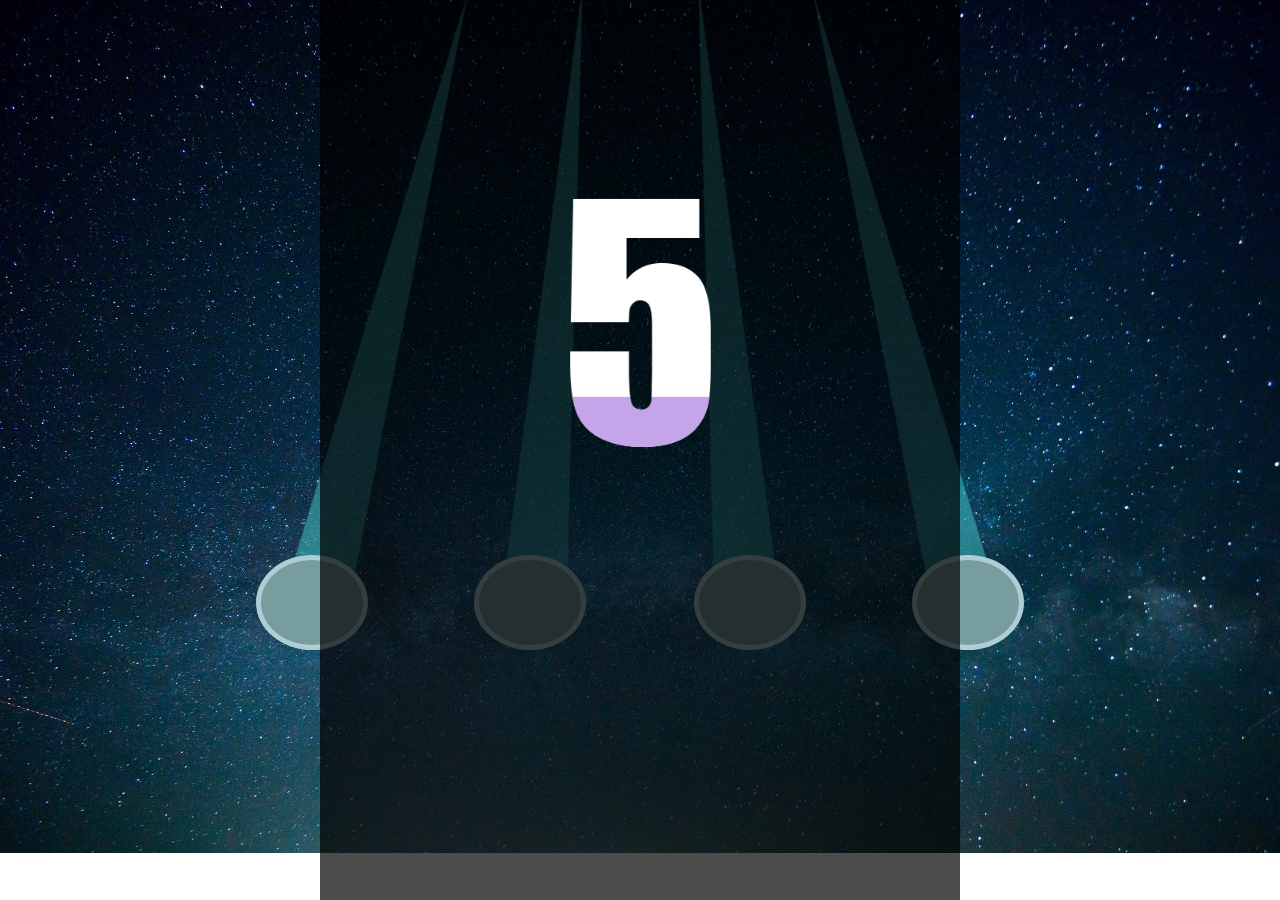
==== index.html @ b30aeeb0 "first" ====
<!DOCTYPE html>
<html lang="en" style="height: 100vh">
	<head>
		<meta charset="utf-8">
		<title>music game</title>
		<meta name="viewport" content="width=device-width, initial-scale=1.0, minimum-scale=1.0, maximum-scale=1.0,user-scalable=no">
		<meta http-equiv="Cache-Control" content="max-age=0">
		<meta name="apple-touch-fullscreen" content="yes">
		<meta name="apple-mobile-web-app-capable" content="yes">
		<meta name="Description" content="">
		<meta name="Keywords" content="">
		<link rel="stylesheet" href="css/main.css">
		
	</head>
<body >
	<div class="game" id="game" >
		<audio id="d1" src="d1.mp3" ></audio>  
		<audio id="d2" src="d2.mp3" ></audio>  
		<audio id="d3" src="d3.mp3" ></audio>  
		<audio id="d4" src="d4.mp3" ></audio>  
		<img src="images/main.jpg"  />
		<!-- <img src="images/logo2.png"  class="logo" /> -->
		<div class="track track1" ></div>			
		<div class="track track2"></div>
		<div class="track track3">	</div>
		<div class="track track4"></div>
		<div class="collection-btn" id="target-btn">
			<div class="btn btn1 "></div>
			<div class="btn btn2 "></div>
			<div class="btn btn3 "></div>
			<div class="btn btn4 "></div>
		</div>
		<div class="startGame"></div>
		<div class="msg"></div>
	</div>
	<div class="mask"></div>
	
	<script src="js/zepto.min.js"></script>
	<script src="js/Rhythm.js"></script>
	<script src="js/howler.min.js"></script>
	<script>
		$('#game').Rhythm({

			musicUrl:'./d11.mp3', //音樂
			speed :90, 	//落下速度
			startT :1000, 	//出現時間
			Countdown :60	//遊戲時間
		});
	</script>
</body></html>
---- css/main.css ----
@charset "UTF-8";

/**
 * @authors H君 (qq:262281610)
 * @date    2014-10-17 17:12:51
 * @version 1.0
 */
body,
div,
ul,
li,
a,
img,
h1,
h2,
h3,
h4,
h5,
h6,
p,
input,
table,
tr,
td {
    margin: 0;
    padding: 0;
}

article,
aside,
details,
figcaption,
figure,
footer,
header,
hgroup,
menu,
nav,
section {
    display: block;
}

body {
    font-family: Arial, Helvetica, sans-serif;
    font-size: 13px;
    

}

img,
input {
    border: 0;
    outline: none;
}

ul {
    list-style: none;
}

i,
b {
    font-weight: normal;
}

.game {
    text-align: center;
    /* max-width: 1080px; */
    /* min-width: 320px; */
    margin: 0 auto;
    position: relative;
}

.game img {
    width: 100%;
    vertical-align: middle;
}

.game .logo {
    width: 30%;
    position: absolute;
    top: 2%;
    left: 2%;
}

.game .countdown {
    font-size: 2em;
    position: absolute;
    top: 2%;
    left: 3%;
    color: #fff;
}

.game .score {
    color: #fff;
    position: absolute;
    top: 2%;
    right: 5%;
    font-size: 22px;
}

.track {
    background: url(../images/guidao2.png) no-repeat center 0;
    position: absolute;
    width: 15%;
    height: 75%;
    top: -2%;
    overflow: hidden;
}

.trackHigh {
    background: url(../images/guidao.png) no-repeat center 0;
}

.track1 {
    left: 23%;
    -webkit-transform: rotate(14deg);
    -moz-transform: rotate(14deg);
    -ms-transform: rotate(14deg);
    -o-transform: rotate(14deg);
    transform: rotate(14deg);
}

.track2 {
    left: 36%;
    -webkit-transform: rotate(4.5deg);
    -moz-transform: rotate(4.5deg);
    -ms-transform: rotate(4.5deg);
    -o-transform: rotate(4.5deg);
    transform: rotate(4.5deg);
}

.track3 {
    right: 36%;
    -webkit-transform: rotate(-4.5deg);
    -moz-transform: rotate(-4.5deg);
    -ms-transform: rotate(-4.5deg);
    -o-transform: rotate(-4.5deg);
    transform: rotate(-4.5deg);
}

.track4 {
    right: 23%;
    -webkit-transform: rotate(-14deg);
    -moz-transform: rotate(-14deg);
    -ms-transform: rotate(-14deg);
    -o-transform: rotate(-14deg);
    transform: rotate(-14deg);
}

.track .target {
    width: 30px;
    height: 30px;
    background: url(../images/logo.png) no-repeat center center;
    background-size: 0;
    margin: 0 auto;
    /* -webkit-animation: animation 4s ease-in 0 forwards;  */
    position: absolute;
    left: 50%;
    margin-left: -15px;
}

.track .btn {
    position: absolute;
    bottom: -10%;
    left: -14%;
    width: 100%;
    height: 5%;
    border-radius: 50%;
    background: #789D9F;
    border: 5px solid #AFCDD5;
    z-index: 9998;
}

.track .btn2,
.track .btn3 {
    bottom: -10%;
}

.collection-btn .btn {
    position: absolute;
    width: 8%;
    height: 10%;
    border-radius: 50%;
    background: #789D9F;
    border: 5px solid #AFCDD5;
    top: 65%;
}

.collection-btn .btnHigh {
    border: 5px solid #fff;
    box-shadow: 0 0 30px #fff;
}

.collection-btn .btn1 {
    left: 20%;
}

.collection-btn .btn2 {
    left: 37%;
}

.collection-btn .btn3 {
    right: 37%;
}

.collection-btn .btn4 {
    right: 20%;
}

.startGame {
    position: fixed;
    top: 0;
    bottom: 0;
    left: 0;
    right: 0;
    background-color: rgba(0, 0, 0, .7);
    background-repeat: no-repeat;
    background-position: center 30%;
    background-size: 22%;
    z-index: 9999;
    min-width: 320px;
    max-width: 640px;
    margin: 0 auto;
    width: 100%;
    height: 100%;
}

.mask {
    /* width: 100%;
    height: 100%; */
    position: fixed;
    top: 0;
    bottom: 0;
    left: 0;
    right: 0;
    background-color: rgba(0, 0, 0, .5);
    /* min-width: 640;
    max-width: 640; */
    margin: 0 auto;
    display: none;
}

.msg {
    position: absolute;
    width: 30%;
    top: 15%;
    left: 30%;
    z-index: 999;
    background: rgba(51, 32, 120, .8);
    border: 1px solid #9A93A6;
    border-radius: 4px;
    color: #fff;
    padding: 5% 3%;
    line-height: 20px;
    font-size: 30px;
    text-align: center;
    display: none;
}

.msg p {
    line-height: 90px;
    font-weight: 900;
    /* font-size: 80; */
}

.msg .close {
    position: absolute;
    right: -10px;
    top: -10px;
    width: 30px;
    height: 30px;
    border-radius: 50%;
    display: inline-block;
    background: rgba(201, 199, 199, 1);
    border: 3px solid #fff;
    color: #747374;
    font-weight: 700;
    font-size: 18px;
    text-decoration: none;
    text-align: center;
    line-height: 30px;
}

.msg .line {
    width: 80%;
    margin: 8% auto;
    border-top: 1px solid #fff;
}

.msg .tip {
    font-size: 12px;
    text-align: left;
    font-weight: normal;
}

@-keyframes fadeIn {
    0% {
        background-position: -100%;
    }

    100% {
        background-position: 0
    }
}
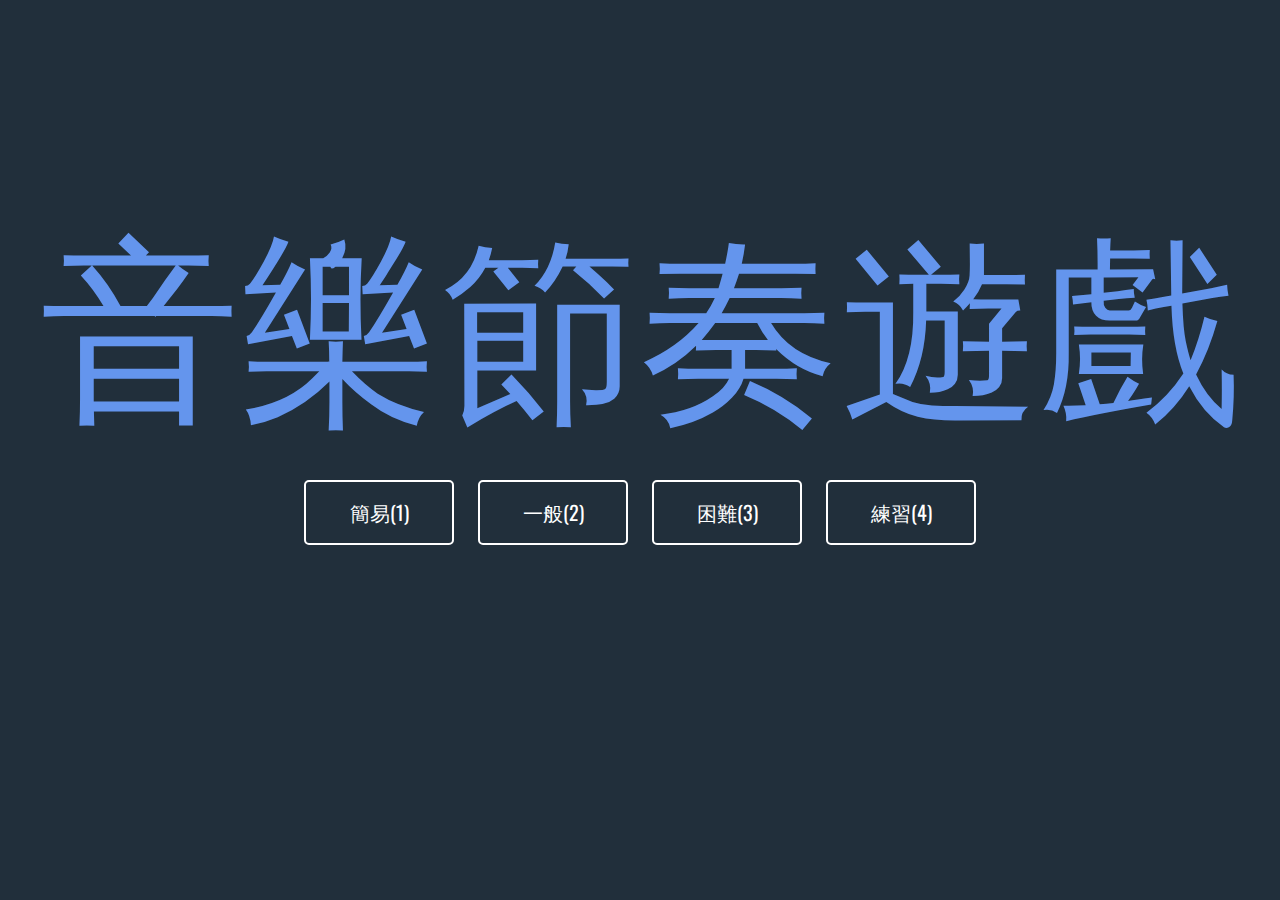
==== commit b3fd412e: "final" ====
--- a/index.html
+++ b/index.html
@@ -1,50 +1,92 @@
 <!DOCTYPE html>
-<html lang="en" style="height: 100vh">
-	<head>
-		<meta charset="utf-8">
-		<title>music game</title>
-		<meta name="viewport" content="width=device-width, initial-scale=1.0, minimum-scale=1.0, maximum-scale=1.0,user-scalable=no">
-		<meta http-equiv="Cache-Control" content="max-age=0">
-		<meta name="apple-touch-fullscreen" content="yes">
-		<meta name="apple-mobile-web-app-capable" content="yes">
-		<meta name="Description" content="">
-		<meta name="Keywords" content="">
-		<link rel="stylesheet" href="css/main.css">
-		
-	</head>
-<body >
-	<div class="game" id="game" >
-		<audio id="d1" src="d1.mp3" ></audio>  
-		<audio id="d2" src="d2.mp3" ></audio>  
-		<audio id="d3" src="d3.mp3" ></audio>  
-		<audio id="d4" src="d4.mp3" ></audio>  
-		<img src="images/main.jpg"  />
-		<!-- <img src="images/logo2.png"  class="logo" /> -->
-		<div class="track track1" ></div>			
-		<div class="track track2"></div>
-		<div class="track track3">	</div>
-		<div class="track track4"></div>
-		<div class="collection-btn" id="target-btn">
-			<div class="btn btn1 "></div>
-			<div class="btn btn2 "></div>
-			<div class="btn btn3 "></div>
-			<div class="btn btn4 "></div>
-		</div>
-		<div class="startGame"></div>
-		<div class="msg"></div>
-	</div>
-	<div class="mask"></div>
-	
-	<script src="js/zepto.min.js"></script>
-	<script src="js/Rhythm.js"></script>
-	<script src="js/howler.min.js"></script>
-	<script>
-		$('#game').Rhythm({
+<html lang="en">
 
-			musicUrl:'./d11.mp3', //音樂
-			speed :90, 	//落下速度
-			startT :1000, 	//出現時間
-			Countdown :60	//遊戲時間
-		});
-	</script>
-</body></html>+<head>
+    <meta charset="UTF-8">
+    <meta name="viewport" content="width=device-width, initial-scale=1.0">
+    <meta http-equiv="X-UA-Compatible" content="ie=edge">
+    <title>音樂節奏遊戲</title>
+    <link rel="stylesheet" href="css/shared.css" />
+    <link rel="stylesheet" href="css/splash-screen.css" />
+    <script src="js/jquery.min.js" type="text/javascript"></script>
+    <script>
+        $(document).ready(function () {
+
+
+
+            $(document).keydown(function (event) {
+                switch (event.keyCode) {
+                    case 68:
+                        setTimeout(function () {
+                            $('#L1').css({
+                                "background": "white",
+                                "color": "var(--blue-grey)"
+                            });
+                        }, 200);
+
+
+                        $('#L1').get(0).click();
+                        // alert('按下了D');
+
+                        window.location.href = 'index1.html';
+                        return;
+                    case 70:
+                        setTimeout(function () {
+                            $('#L2').css({
+                                "background": "white",
+                                "color": "var(--blue-grey)"
+                            });
+                        }, 200);
+                        $('#L2').get(0).click();
+
+                        // console.log('按下了F');
+                        window.location.href = 'index2.html';
+
+                        return;
+                    case 74:
+                        setTimeout(function () {
+                            $('#L3').css({
+                                "background": "white",
+                                "color": "var(--blue-grey)"
+                            });
+                        }, 200);
+                        $('#L3').get(0).click();
+                        // console.log('按下了J');
+                        window.location.href = 'index3.html';
+
+                        return;
+                    case 75:
+                        setTimeout(function () {
+                            $('#L4').css({
+                                "background": "white",
+                                "color": "var(--blue-grey)"
+                            });
+                        }, 200);
+                        $('#L4').get(0).click();
+                        // console.log('按下了K');
+                        window.location.href = 'index4.html';
+
+                        return;
+                }
+
+            });
+
+        });
+    </script>
+</head>
+
+<body id="particles">
+    <header>
+        <span class="title">音樂節奏遊戲</span><br>
+        <button id="L1" class="tab btn">簡易(1)</button>
+        <button id="L2" class="tab btn">一般(2)</button>
+        <button id="L3" class="tab btn">困難(3)</button>
+        <button id="L4" class="tab btn">練習(4)</button>
+
+    </header>
+
+
+</body>
+
+
+</html>--- a/css/shared.css
+++ b/css/shared.css
@@ -0,0 +1,119 @@
+/* Fonts: Oswald & Squada One */
+@import url('https://fonts.googleapis.com/css?family=Oswald|Squada+One&display=swap');
+/* Font Awesome */
+@import url("../font-awesome/css/all.min.css");
+/* ------------------------- */
+
+:root{
+    --blue-grey: rgb(33, 47, 59);
+    --blue-grey-translucent: rgba(33, 47, 59, 0.918);
+    --disabled-red: rgb(216, 112, 112);
+    --star-yellow: rgb(156, 125, 46);
+    --custom-green: rgb(57, 182, 57);
+}
+
+*{
+    font-family: 'Oswald', sans-serif;
+    padding: 0;
+    margin: 0;
+    outline: none;
+    color: white;
+}
+
+body, html {
+	text-align: center;
+	background: var(--blue-grey);
+}
+
+/* <hr>, <hr class="white"> */
+hr{
+    height: 0; 
+    border: none;
+    border-top: 2px var(--blue-grey) solid;
+}
+
+hr.white{
+    border-top: 2px white solid;
+}
+
+/*
+For DSEG font family.
+CSS Level 3 Optimized.
+2017-03-15 by Keshikan
+
+*/
+
+@font-face {
+    font-family: "DSEG";
+    src: url("../assets/dseg.woff") format('woff');
+  }
+ 
+
+/* <button class="btn">...</button> */
+.btn{
+    padding: 15px;
+    font-size: 20px;
+    color: white;
+    background: transparent;
+    border: 2px white solid;
+    border-radius: 5px;
+    text-transform: uppercase;
+    margin: 10px;
+    transition: background 0.75s ease-in-out, color 0.75s ease-in-out;
+}
+
+.btn:hover:not([disabled]){
+    color: var(--blue-grey);
+    background: white;
+}
+
+/* Animations */
+@keyframes fade-in{
+    from{opacity: 0;}
+    to{opacity: 1;}
+}
+
+@keyframes fade-out{
+    from{opacity: 1;}
+    to{opacity: 0;}
+}
+
+@keyframes rotate{
+    from{transform: rotate(0deg);}
+    to{transform: rotate(360deg);}
+}
+
+/* Color-Change Animations */
+@keyframes color-change-text {
+	0% {color: cornflowerblue;}
+	25% {color: green;}
+	50% {color: rgb(175, 53, 175);}
+	75% {color: rgb(175, 163, 53);}
+	100% {color: cornflowerblue;}
+}
+@keyframes color-change-border {
+	0% {border-color: cornflowerblue;}
+	25% {border-color: green;}
+	50% {border-color: rgb(175, 53, 175);}
+	75% {border-color: rgb(175, 163, 53);}
+	100% {border-color: cornflowerblue;}
+}
+@keyframes color-change-background {
+	0% {background-color: cornflowerblue;}
+	25% {background-color: green;}
+	50% {background-color: rgb(175, 53, 175);}
+	75% {background-color: var(--star-yellow);}
+	100% {background-color: cornflowerblue;}
+}
+@keyframes color-change-text-border {
+	0% {color: cornflowerblue;border-color: cornflowerblue;}
+	25% {color: green;border-color: green;}
+	50% {color: rgb(175, 53, 175);border-color: rgb(175, 53, 175);}
+	75% {color: rgb(175, 163, 53);border-color: rgb(175, 163, 53);}
+	100% {color: cornflowerblue;border-color: cornflowerblue;}
+}
+
+/* Hide class */
+.hide{
+	display: none !important;
+}--- a/css/splash-screen.css
+++ b/css/splash-screen.css
@@ -0,0 +1,330 @@
+/* |--------------------------------| */
+
+/* | CSS File for the splash-screen | */
+
+/* |--------------------------------| */
+
+/* Reset Styles */
+
+html {
+	animation: fade-in 1.5s ease-in-out;
+}
+/* Header, Centering, Titles */
+
+header {
+	display: inline-block;
+	padding-top: calc(50vh - 250px);
+	position: fixed;
+	left: 0;
+	background: var(--blue-grey);
+	height: 100vh;
+	width: 100vw;
+	z-index: 1;
+	overflow: hidden;
+}
+header .title {
+	font-family: "Squada One", sans-serif;
+	font-size: 200px;
+	color: cornflowerblue;
+	animation: color-change-text 7.5s ease-in-out infinite;
+}
+
+/* Name Input */
+
+.enter-name {
+	visibility: hidden;
+	position: relative;
+}
+.check {
+	position: relative;
+}
+.check::after {
+	content: attr(data-tooltip);
+	opacity: 0;
+	position: absolute;
+	width: 50px;
+	padding: 5px;
+	left: 50px;
+	border-radius: 5px;
+	font-size: 15px;
+	text-align: center;
+	bottom: -5px;
+	background: white;
+	color: var(--blue-grey);
+	visibility: hidden;
+	transition: opacity 1s ease-in-out, visibility 1s ease-in-out;
+}
+.check:hover::after {
+	visibility: visible;
+	opacity: 1;
+}
+.check i {
+	font-size: 20px;
+	color: green;
+	padding: 5px;
+	transition: background 0.25s ease-in-out, color 0.75s ease-in-out, transform 0.75s ease-in-out;
+	border-radius: 50%;
+}
+.check i:hover {
+	background: green;
+	transform: rotate(360deg);
+	color: white;
+}
+.pre-input {
+	color: white;
+	font-size: 15px;
+}
+input[type="text"] {
+	margin: 10px;
+	padding: 5px;
+	background: var(--blue-grey);
+	border: none;
+	border-bottom: 2px grey solid;
+	width: 200px;
+	font-size: 17.5px;
+	color: white;
+	transition: border-bottom-color 0.5s ease-in-out;
+}
+input[type="text"]:focus {
+	animation: color-change-border 7.5s ease-in-out infinite;
+}
+input[type="text"]:not(focus) {
+	animation: none;
+	color: white;
+}
+input[type="text"]:hover, input[type="text"]:focus {
+	border-bottom-color: white;
+}
+/* Button Style Overrides */
+
+.btn.tab {
+	width: 150px;
+	animation: color-change-text-border 7.5s ease-in-out infinite;
+}
+.btn.tab.selected {
+	color: green !important;
+	animation: none !important;
+	border-color: transparent;
+}
+.btn.tab.disabled {
+	animation: none;
+	color: var(--disabled-red);
+	border-color: transparent;
+}
+#first-name-error {
+	display: none;
+	padding-top: 10px;
+	padding-bottom: 10px;
+	width: 100%;
+	position: fixed;
+	top: 0;
+	left: 0;
+	background-color: var(--disabled-red);
+	color: white;
+	font-size: 17.5px;
+}
+
+/* Credits Window */
+
+#credits-window {
+	text-align: center;
+	width: 600px;
+	height: 600px;
+	border-radius: 10px;
+	position: fixed;
+	background: white;
+	top: calc(50vh - 300px);
+	left: calc(50vw - 300px);
+	z-index: 4;
+	display: none;
+}
+#semi-overlay {
+	display: none;
+}
+#credits-window * {
+	margin: 10px;
+}
+#credits-window h1 {
+	font-size: 25px;
+	color: var(--blue-grey);
+}
+.credits-tile span, .credits-tile span i {
+	font-size: 20px;
+}
+.credits-tile .c-name {
+	font-size: 25px;
+	position: absolute;
+	top: -10px;
+	margin: 0;
+	padding: 10px;
+	border-bottom-right-radius: 10px;
+	border-top-left-radius: 10px;
+	left: -10px;
+	box-shadow: 2px 2px 10px var(--blue-grey);
+	background: white;
+	color: royalblue;
+	border-right: 2px var(--blue-grey) solid;
+	border-bottom: 2px var(--blue-grey) solid;
+	z-index: 3;
+}
+.credits-tile .c-source {
+	margin: 0;
+	display: block;
+	position: absolute;
+	width: 100%;
+	top: -10px;
+	left: -10px;
+	padding-top: 25px;
+	padding-left: 5px;
+	height: 100px;
+	background: rgba(255, 255, 255, 0.171);
+	color: var(--blue-grey);
+	text-shadow: 2px 2px white;
+}
+.credits-tile .c-source span {
+	font-size: 35px;
+	color: var(--blue-grey);
+	text-shadow: 2px 2px white;
+}
+.credits-tile .c-source span.reverse {
+	font-size: 35px;
+	color: white;
+	text-shadow: 2px 2px var(--blue-grey);
+}
+.credits-scroll {
+	overflow: auto;
+	height: 450px;
+}
+.credits-scroll::-webkit-scrollbar {
+	background: white;
+	width: 10px;
+}
+.credits-scroll::-webkit-scrollbar-thumb {
+	background: var(--blue-grey);
+	border-radius: 20px;
+}
+.btn.credits {
+	color: var(--blue-grey);
+	border-color: var(--blue-grey);
+	padding: 7.5px;
+	position: relative;
+	bottom: 6px;
+	font-size: 17.5px;
+	transition: background 0.75s ease-in-out, color 0.75s ease-in-out, box-shadow 0.75s ease-in-out;
+}
+.btn.credits:hover {
+	box-shadow: 0 0 10px var(--blue-grey);
+	background: var(--blue-grey);
+	color: white;
+}
+.credits-tile {
+	background-color: cornflowerblue;
+	height: 100px;
+	color: white;
+	background-position: center;
+	background-size: cover;
+	position: relative;
+	overflow: hidden;
+	border-radius: 10px;
+	border: 2px var(--blue-grey) solid;
+}
+.credits-tile * {
+	color: white;
+}
+#semi-overlay {
+	position: fixed;
+	top: 0;
+	left: 0;
+	width: 100vw;
+	height: 100vh;
+	z-index: 3;
+	background: var(--blue-grey-translucent);
+}
+/* Animations */
+
+@keyframes repeat-first-name {
+	50% {
+		transform: scale(1.5);
+	}
+}
+@keyframes header-exit {
+	0% {
+		transform: none;
+	}
+	100% {
+		transform: translateX(-100vw);
+	}
+}
+/* Particles & Loader */
+
+#loader {
+	background: transparent;
+	width:50%;
+	height: 80vh;
+	margin-left: 25%;
+	position: fixed;
+	z-index: 0;
+	top: 0;
+	left: 0;
+	color: black;
+}
+.cdplayer{
+	top: calc(50vh - 290px);
+	height: 600px;
+	width: 700px;
+	padding: 20px;
+	border: 5px var(--blue-grey) solid;
+	position: fixed;
+	overflow: hidden;
+	left: calc(50vw - 370px);
+	border-radius: 15px;
+	z-index: 10;
+	box-shadow: 2px 2px 50px rgb(0, 0, 0);
+	font-family: 'DSEG' !important;
+	background: white;
+  }
+  .cdplayer h2{
+	font-family: DSEG;
+	color:black;
+	overflow: hidden;
+	height: 35px;
+	font-size: 30px;
+	border-radius: 15px;
+	background-color: #B0A89E;
+	padding: 5px;
+	padding-top: 10px;
+	padding-bottom: 10px;
+  }
+  .cdplayer h4{
+	text-transform: uppercase;
+	font-family: Squada One;
+	font-size: 130%;
+	color: black;
+  
+  }
+  .cdplayer i{
+	color:black;
+	margin: 1%;
+  }
+  .cdplayer img{
+	display: inline-block;
+	width: auto;
+	height: 50%;
+	margin: 75px;
+  }
+	.cdplayer .btn{
+		position: absolute;
+		border-radius: 0;
+		border: 2px var(--blue-grey) solid;
+		border-right: none;
+		border-top-left-radius: 15px;
+		border-bottom-left-radius: 15px;
+		color: var(--blue-grey);
+		right: -15px;
+		top: 95px;
+	}
+
+	.cdplayer .btn:hover{
+		color:white;
+		background: var(--blue-grey);
+	}